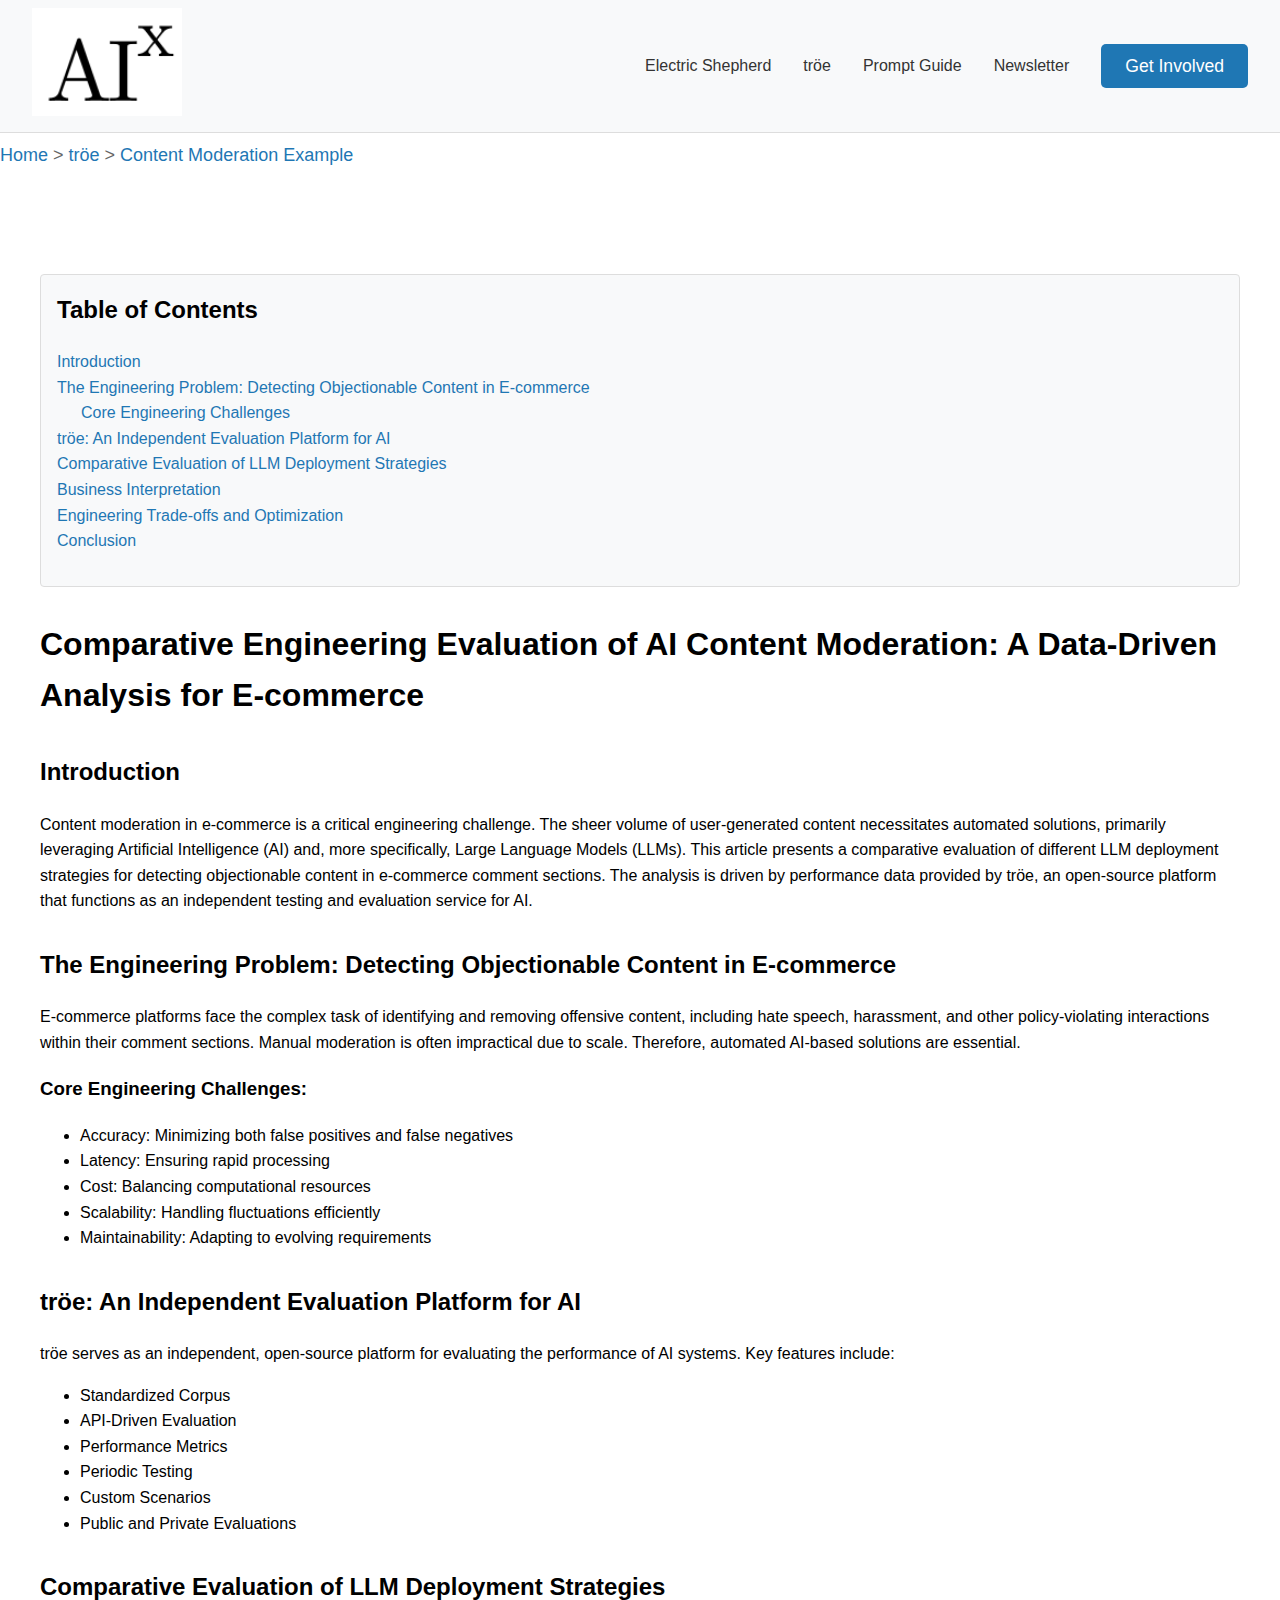
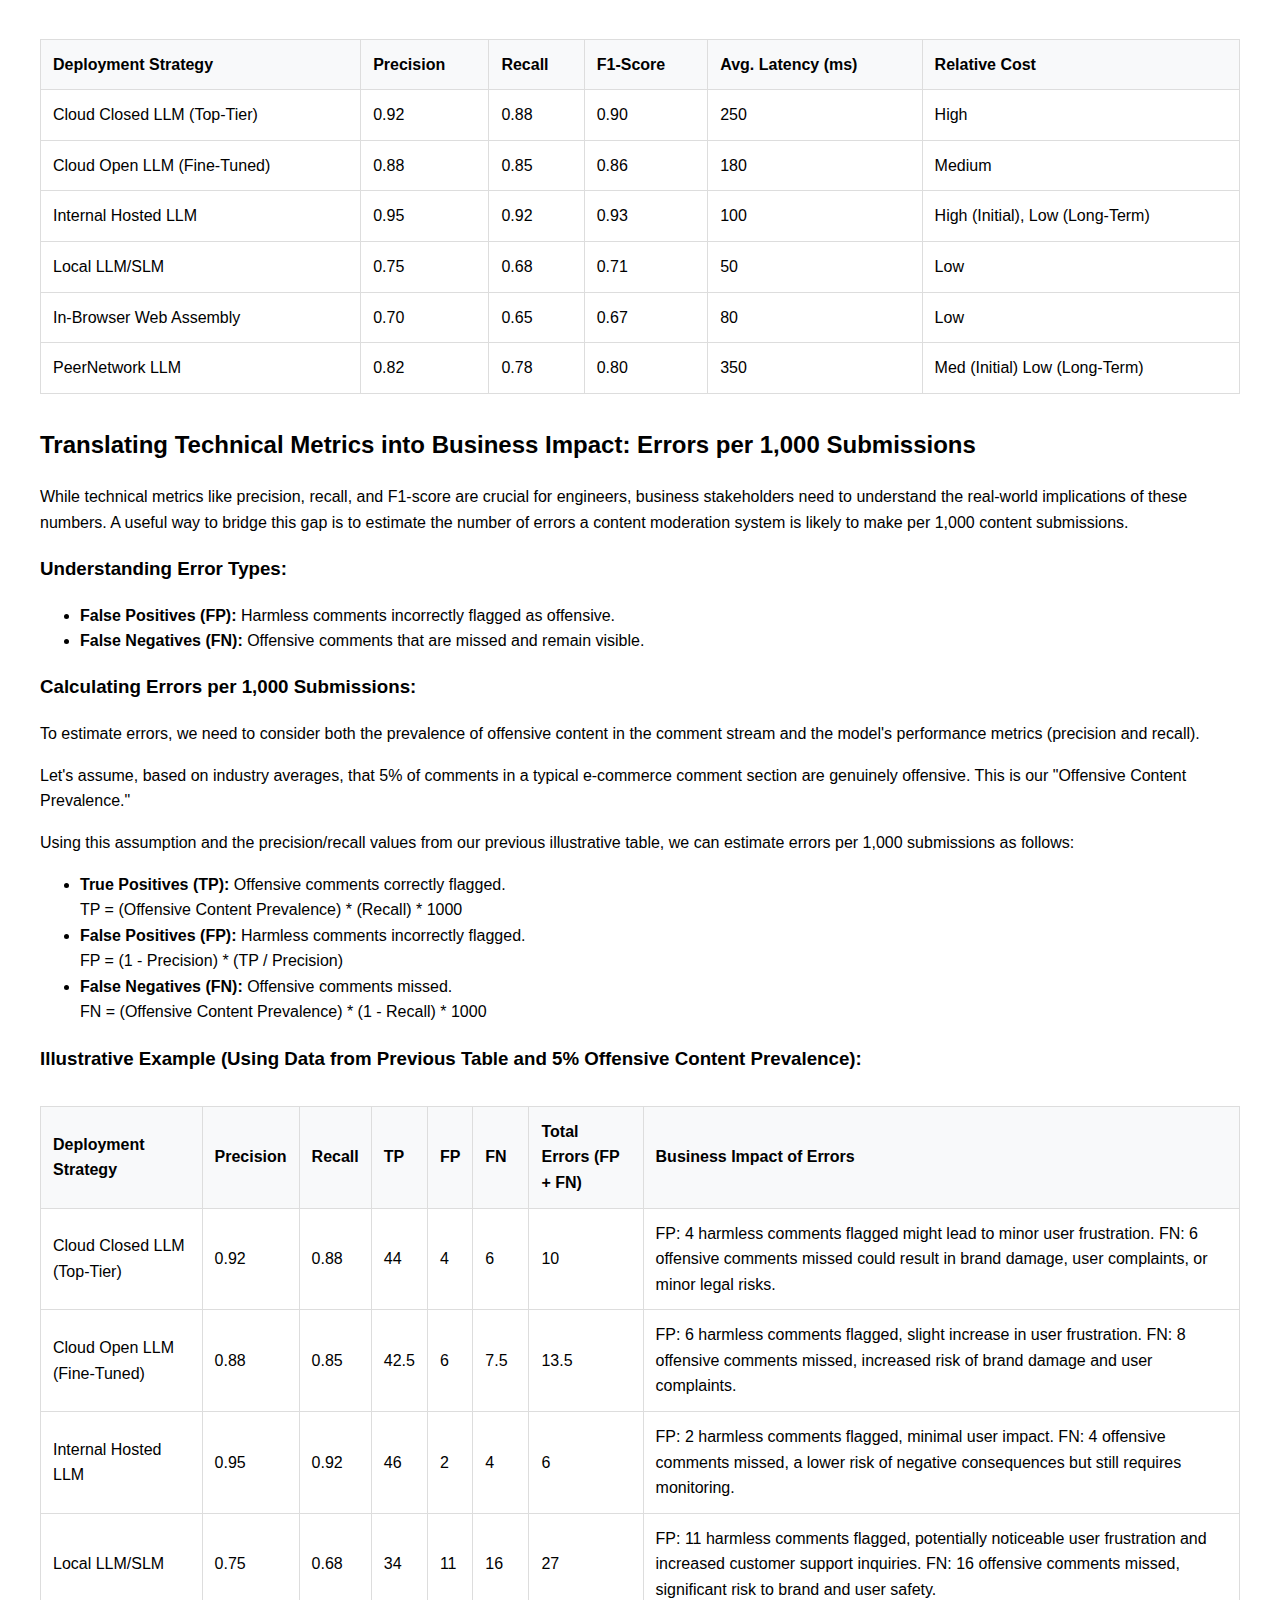
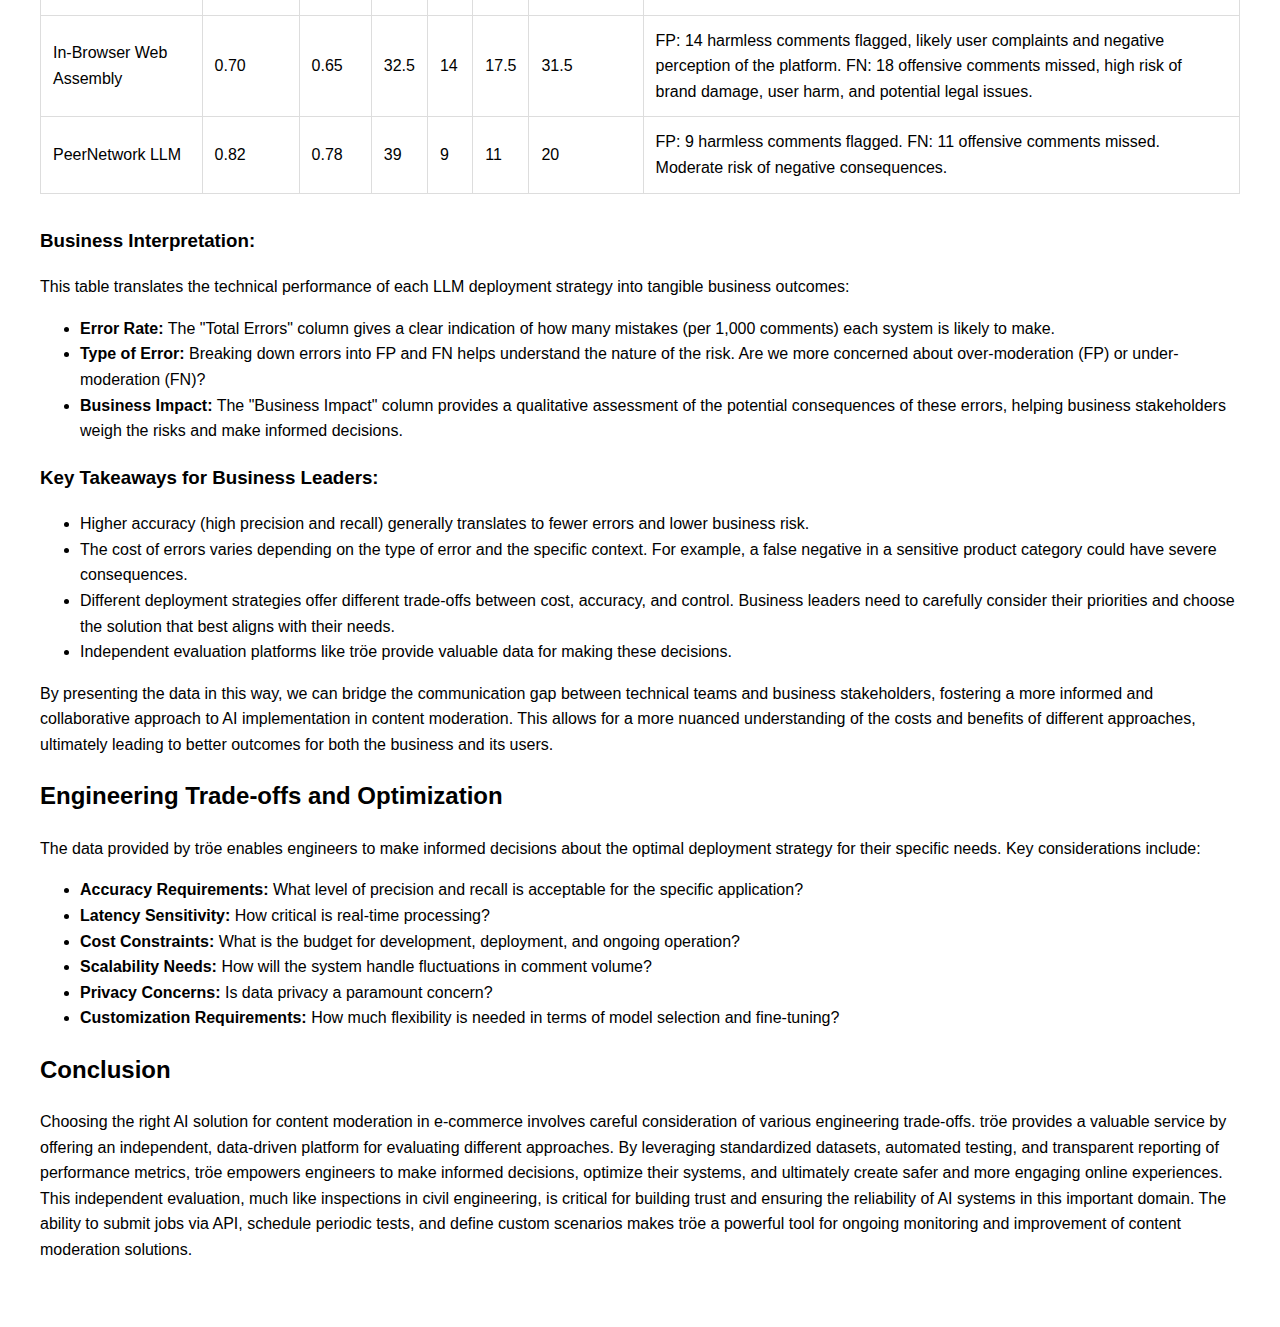
==== contentModerationExampleAnalysis.html @ 3acf2f99 "Updates and content changes.  Improved consistency of the pages and added breadcrumb to help navigat" ====
<!DOCTYPE html>
<html lang="en">
<head>
    <meta charset="UTF-8">
    <meta name="viewport" content="width=device-width, initial-scale=1.0">
    <title>Content Moderation Analysis - tröe</title>
    <style>
        body {
            font-family: sans-serif;
            margin: 0;
            padding: 0;
            line-height: 1.6;
        }
        .container {
            max-width: 1200px;
            margin: 0 auto;
            padding: 2rem;
        }
        .top-nav {
            background-color: #f8f9fa;
            padding: 0.5rem 2rem;
            border-bottom: 1px solid #ddd;
            display: flex;
            justify-content: space-between;
            align-items: center;
        }
        .short-logo {
            width: 150px;
            height: auto;
        }
        .top-nav-links {
            list-style: none;
            padding: 0;
            margin: 0;
            display: flex;
            gap: 2rem;
            align-items: center;
        }
        .top-nav-links a {
            text-decoration: none;
            color: #333;
            font-weight: 500;
        }
        .top-nav-links a:hover {
            color: #1f77b4;
        }
        .cta-button {
            background-color: #1f77b4;
            color: white !important;
            padding: 0.75rem 1.5rem;
            border-radius: 5px;
            font-size: 1.1rem;
            font-weight: bold;
            text-decoration: none;
            transition: background-color 0.3s;
        }
        table {
            width: 100%;
            border-collapse: collapse;
            margin: 2rem 0;
        }
        th, td {
            border: 1px solid #ddd;
            padding: 0.75rem;
            text-align: left;
        }
        th {
            background-color: #f8f9fa;
        }
        .section {
            margin: 2rem 0;
        }
    </style>
</head>
<nav class="top-nav">
    <a href="index.html">
        <img src="images/shortLogo.png" alt="AIxponential Logo" class="short-logo">
    </a>
    <ul class="top-nav-links">
        <li><a href="electric_shepherd.html">Electric Shepherd</a></li>
        <li><a href="troe.html">tröe</a></li>
        <li><a href="prompt_guide_intro.html">Prompt Guide</a></li>
        <li><a href="newsletter.html">Newsletter</a></li>
        <li><a href="get_involved.html" class="cta-button">Get Involved</a></li>
    </ul>
</nav>
<nav class="breadcrumb">
    <a href="index.html">Home</a> &gt; <a href="troe.html">tröe</a> &gt; <a href="contentModerationExampleAnalysis.html">Content Moderation Example</a> 
</nav>

<style>
    .breadcrumb {
        padding: 0.5rem 0;
        color: #666;
        margin-bottom: 2rem;
        margin-left: auto;
        margin-right: 25%;
        font-size: 1.125em;
    }
    .breadcrumb a {
        color: #1f77b4;
        text-decoration: none;
    }
    .breadcrumb a:hover {
        text-decoration: underline;
    }
</style>
<body>
    <div class="container">
 
    
        <div class="toc" style="margin: 2rem 0; padding: 1rem; background-color: #f8f9fa; border: 1px solid #ddd; border-radius: 4px;">
            <h2 style="margin-top: 0;">Table of Contents</h2>
            <ul style="list-style-type: none; padding-left: 0;">
                <li><a href="#introduction" style="text-decoration: none; color: #1f77b4;">Introduction</a></li>
                <li><a href="#engineering-problem" style="text-decoration: none; color: #1f77b4;">The Engineering Problem: Detecting Objectionable Content in E-commerce</a>
                    <ul style="list-style-type: none; padding-left: 1.5rem;">
                        <li><a href="#core-challenges" style="text-decoration: none; color: #1f77b4;">Core Engineering Challenges</a></li>
                    </ul>
                </li>
                <li><a href="#troe-platform" style="text-decoration: none; color: #1f77b4;">tröe: An Independent Evaluation Platform for AI</a></li>
                <li><a href="#comparative-evaluation" style="text-decoration: none; color: #1f77b4;">Comparative Evaluation of LLM Deployment Strategies</a></li>
                <li><a href="#business-interpretation" style="text-decoration: none; color: #1f77b4;">Business Interpretation</a></li>
                <li><a href="#engineering-tradeoffs" style="text-decoration: none; color: #1f77b4;">Engineering Trade-offs and Optimization</a></li>
                <li><a href="#conclusion" style="text-decoration: none; color: #1f77b4;">Conclusion</a></li>
            </ul>
        </div>

        <h1>Comparative Engineering Evaluation of AI Content Moderation: A Data-Driven Analysis for E-commerce</h1>

        <div class="section">
            <h2>Introduction</h2>
            <p>Content moderation in e-commerce is a critical engineering challenge. The sheer volume of user-generated content necessitates automated solutions, primarily leveraging Artificial Intelligence (AI) and, more specifically, Large Language Models (LLMs). This article presents a comparative evaluation of different LLM deployment strategies for detecting objectionable content in e-commerce comment sections. The analysis is driven by performance data provided by tröe, an open-source platform that functions as an independent testing and evaluation service for AI.</p>
        </div>

        <div class="section">
            <h2>The Engineering Problem: Detecting Objectionable Content in E-commerce</h2>
            <p>E-commerce platforms face the complex task of identifying and removing offensive content, including hate speech, harassment, and other policy-violating interactions within their comment sections. Manual moderation is often impractical due to scale. Therefore, automated AI-based solutions are essential.</p>
            
            <h3>Core Engineering Challenges:</h3>
            <ul>
                <li>Accuracy: Minimizing both false positives and false negatives</li>
                <li>Latency: Ensuring rapid processing</li>
                <li>Cost: Balancing computational resources</li>
                <li>Scalability: Handling fluctuations efficiently</li>
                <li>Maintainability: Adapting to evolving requirements</li>
            </ul>
        </div>

        <div class="section">
            <h2>tröe: An Independent Evaluation Platform for AI</h2>
            <p>tröe serves as an independent, open-source platform for evaluating the performance of AI systems. Key features include:</p>
            <ul>
                <li>Standardized Corpus</li>
                <li>API-Driven Evaluation</li>
                <li>Performance Metrics</li>
                <li>Periodic Testing</li>
                <li>Custom Scenarios</li>
                <li>Public and Private Evaluations</li>
            </ul>
        </div>

        <div class="section">
            <h2>Comparative Evaluation of LLM Deployment Strategies</h2>
            <table>
                <thead>
                    <tr>
                        <th>Deployment Strategy</th>
                        <th>Precision</th>
                        <th>Recall</th>
                        <th>F1-Score</th>
                        <th>Avg. Latency (ms)</th>
                        <th>Relative Cost</th>
                    </tr>
                </thead>
                <tbody>
                    <tr>
                        <td>Cloud Closed LLM (Top-Tier)</td>
                        <td>0.92</td>
                        <td>0.88</td>
                        <td>0.90</td>
                        <td>250</td>
                        <td>High</td>
                    </tr>
                    <tr>
                        <td>Cloud Open LLM (Fine-Tuned)</td>
                        <td>0.88</td>
                        <td>0.85</td>
                        <td>0.86</td>
                        <td>180</td>
                        <td>Medium</td>
                    </tr>
                    <tr>
                        <td>Internal Hosted LLM</td>
                        <td>0.95</td>
                        <td>0.92</td>
                        <td>0.93</td>
                        <td>100</td>
                        <td>High (Initial), Low (Long-Term)</td>
                    </tr>
                    <tr>
                        <td>Local LLM/SLM</td>
                        <td>0.75</td>
                        <td>0.68</td>
                        <td>0.71</td>
                        <td>50</td>
                        <td>Low</td>
                    </tr>
                    <tr>
                        <td>In-Browser Web Assembly</td>
                        <td>0.70</td>
                        <td>0.65</td>
                        <td>0.67</td>
                        <td>80</td>
                        <td>Low</td>
                    </tr>
                    <tr>
                        <td>PeerNetwork LLM</td>
                        <td>0.82</td>
                        <td>0.78</td>
                        <td>0.80</td>
                        <td>350</td>
                        <td>Med (Initial) Low (Long-Term)</td>
                    </tr>
                </tbody>
            </table>
        </div>

        <div class="section">
            <h2>Translating Technical Metrics into Business Impact: Errors per 1,000 Submissions</h2>
            <p>While technical metrics like precision, recall, and F1-score are crucial for engineers, business stakeholders need to understand the real-world implications of these numbers. A useful way to bridge this gap is to estimate the number of errors a content moderation system is likely to make per 1,000 content submissions.</p>

            <h3>Understanding Error Types:</h3>
            <ul>
                <li><strong>False Positives (FP):</strong> Harmless comments incorrectly flagged as offensive.</li>
                <li><strong>False Negatives (FN):</strong> Offensive comments that are missed and remain visible.</li>
            </ul>

            <h3>Calculating Errors per 1,000 Submissions:</h3>
            <p>To estimate errors, we need to consider both the prevalence of offensive content in the comment stream and the model's performance metrics (precision and recall).</p>
            <p>Let's assume, based on industry averages, that 5% of comments in a typical e-commerce comment section are genuinely offensive. This is our "Offensive Content Prevalence."</p>
            
            <p>Using this assumption and the precision/recall values from our previous illustrative table, we can estimate errors per 1,000 submissions as follows:</p>
            <ul>
                <li><strong>True Positives (TP):</strong> Offensive comments correctly flagged.<br>
                    TP = (Offensive Content Prevalence) * (Recall) * 1000</li>
                <li><strong>False Positives (FP):</strong> Harmless comments incorrectly flagged.<br>
                    FP = (1 - Precision) * (TP / Precision)</li>
                <li><strong>False Negatives (FN):</strong> Offensive comments missed.<br>
                    FN = (Offensive Content Prevalence) * (1 - Recall) * 1000</li>
            </ul>

            <h3>Illustrative Example (Using Data from Previous Table and 5% Offensive Content Prevalence):</h3>
            <div class="table-container">
                <table>
                    <thead>
                        <tr>
                            <th>Deployment Strategy</th>
                            <th>Precision</th>
                            <th>Recall</th>
                            <th>TP</th>
                            <th>FP</th>
                            <th>FN</th>
                            <th>Total Errors (FP + FN)</th>
                            <th>Business Impact of Errors</th>
                        </tr>
                    </thead>
                    <tbody>
                        <tr>
                            <td>Cloud Closed LLM (Top-Tier)</td>
                            <td>0.92</td>
                            <td>0.88</td>
                            <td>44</td>
                            <td>4</td>
                            <td>6</td>
                            <td>10</td>
                            <td>FP: 4 harmless comments flagged might lead to minor user frustration. FN: 6 offensive comments missed could result in brand damage, user complaints, or minor legal risks.</td>
                        </tr>
                        <tr>
                            <td>Cloud Open LLM (Fine-Tuned)</td>
                            <td>0.88</td>
                            <td>0.85</td>
                            <td>42.5</td>
                            <td>6</td>
                            <td>7.5</td>
                            <td>13.5</td>
                            <td>FP: 6 harmless comments flagged, slight increase in user frustration. FN: 8 offensive comments missed, increased risk of brand damage and user complaints.</td>
                        </tr>
                        <tr>
                            <td>Internal Hosted LLM</td>
                            <td>0.95</td>
                            <td>0.92</td>
                            <td>46</td>
                            <td>2</td>
                            <td>4</td>
                            <td>6</td>
                            <td>FP: 2 harmless comments flagged, minimal user impact. FN: 4 offensive comments missed, a lower risk of negative consequences but still requires monitoring.</td>
                        </tr>
                        <tr>
                            <td>Local LLM/SLM</td>
                            <td>0.75</td>
                            <td>0.68</td>
                            <td>34</td>
                            <td>11</td>
                            <td>16</td>
                            <td>27</td>
                            <td>FP: 11 harmless comments flagged, potentially noticeable user frustration and increased customer support inquiries. FN: 16 offensive comments missed, significant risk to brand and user safety.</td>
                        </tr>
                        <tr>
                            <td>In-Browser Web Assembly</td>
                            <td>0.70</td>
                            <td>0.65</td>
                            <td>32.5</td>
                            <td>14</td>
                            <td>17.5</td>
                            <td>31.5</td>
                            <td>FP: 14 harmless comments flagged, likely user complaints and negative perception of the platform. FN: 18 offensive comments missed, high risk of brand damage, user harm, and potential legal issues.</td>
                        </tr>
                        <tr>
                            <td>PeerNetwork LLM</td>
                            <td>0.82</td>
                            <td>0.78</td>
                            <td>39</td>
                            <td>9</td>
                            <td>11</td>
                            <td>20</td>
                            <td>FP: 9 harmless comments flagged. FN: 11 offensive comments missed. Moderate risk of negative consequences.</td>
                        </tr>
                    </tbody>
                </table>
            </div>

            <h3>Business Interpretation:</h3>
            <p>This table translates the technical performance of each LLM deployment strategy into tangible business outcomes:</p>
            <ul>
                <li><strong>Error Rate:</strong> The "Total Errors" column gives a clear indication of how many mistakes (per 1,000 comments) each system is likely to make.</li>
                <li><strong>Type of Error:</strong> Breaking down errors into FP and FN helps understand the nature of the risk. Are we more concerned about over-moderation (FP) or under-moderation (FN)?</li>
                <li><strong>Business Impact:</strong> The "Business Impact" column provides a qualitative assessment of the potential consequences of these errors, helping business stakeholders weigh the risks and make informed decisions.</li>
            </ul>

            <h3>Key Takeaways for Business Leaders:</h3>
            <ul>
                <li>Higher accuracy (high precision and recall) generally translates to fewer errors and lower business risk.</li>
                <li>The cost of errors varies depending on the type of error and the specific context. For example, a false negative in a sensitive product category could have severe consequences.</li>
                <li>Different deployment strategies offer different trade-offs between cost, accuracy, and control. Business leaders need to carefully consider their priorities and choose the solution that best aligns with their needs.</li>
                <li>Independent evaluation platforms like tröe provide valuable data for making these decisions.</li>
            </ul>

            <p>By presenting the data in this way, we can bridge the communication gap between technical teams and business stakeholders, fostering a more informed and collaborative approach to AI implementation in content moderation. This allows for a more nuanced understanding of the costs and benefits of different approaches, ultimately leading to better outcomes for both the business and its users.</p>

            <h2>Engineering Trade-offs and Optimization</h2>
            <p>The data provided by tröe enables engineers to make informed decisions about the optimal deployment strategy for their specific needs. Key considerations include:</p>
            <ul>
                <li><strong>Accuracy Requirements:</strong> What level of precision and recall is acceptable for the specific application?</li>
                <li><strong>Latency Sensitivity:</strong> How critical is real-time processing?</li>
                <li><strong>Cost Constraints:</strong> What is the budget for development, deployment, and ongoing operation?</li>
                <li><strong>Scalability Needs:</strong> How will the system handle fluctuations in comment volume?</li>
                <li><strong>Privacy Concerns:</strong> Is data privacy a paramount concern?</li>
                <li><strong>Customization Requirements:</strong> How much flexibility is needed in terms of model selection and fine-tuning?</li>
            </ul>

            <h2>Conclusion</h2>
            <p>Choosing the right AI solution for content moderation in e-commerce involves careful consideration of various engineering trade-offs. tröe provides a valuable service by offering an independent, data-driven platform for evaluating different approaches. By leveraging standardized datasets, automated testing, and transparent reporting of performance metrics, tröe empowers engineers to make informed decisions, optimize their systems, and ultimately create safer and more engaging online experiences. This independent evaluation, much like inspections in civil engineering, is critical for building trust and ensuring the reliability of AI systems in this important domain. The ability to submit jobs via API, schedule periodic tests, and define custom scenarios makes tröe a powerful tool for ongoing monitoring and improvement of content moderation solutions.</p>
        </div>
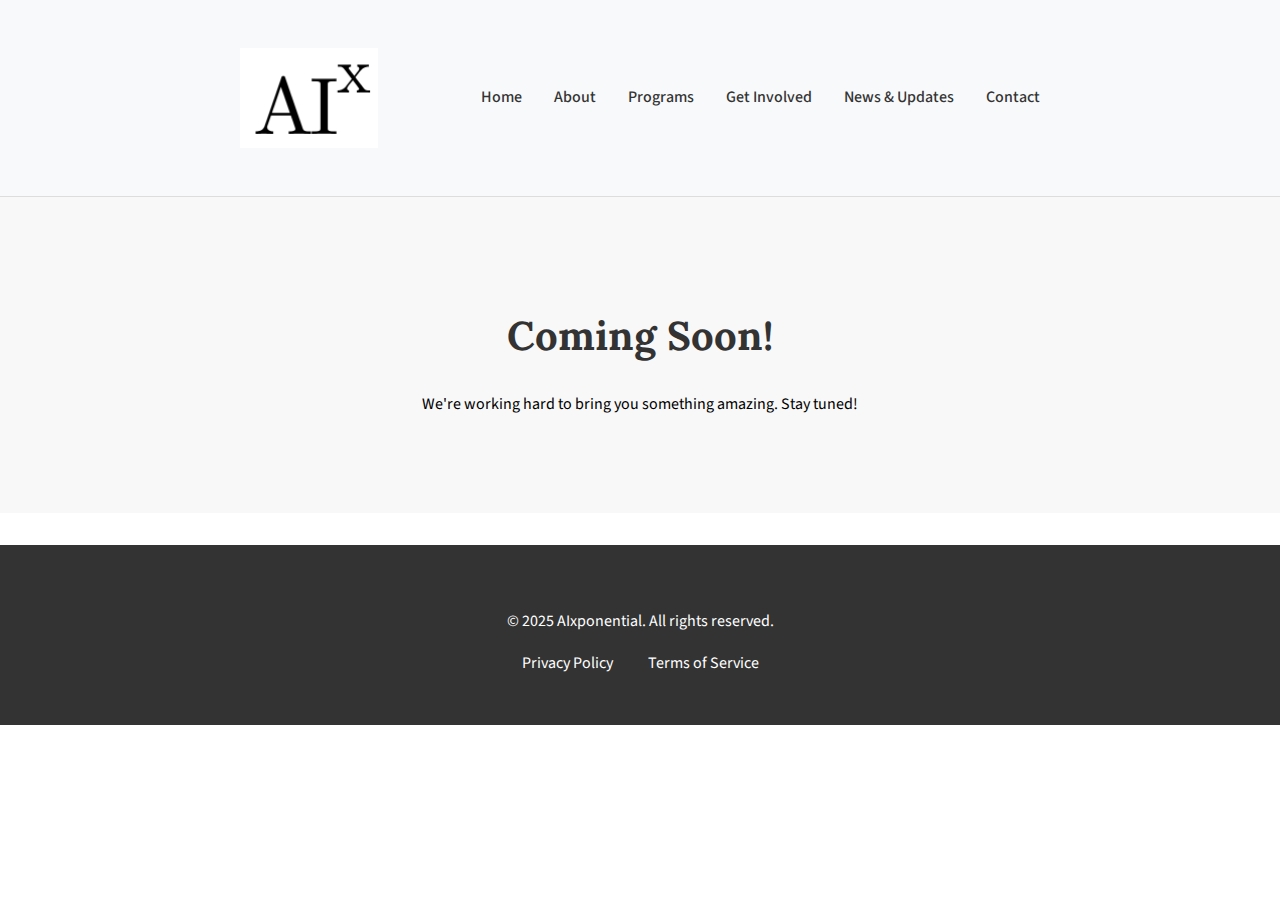
==== commit 2c37289e: "Latest version of website" ====
--- a/contentModerationExampleAnalysis.html
+++ b/contentModerationExampleAnalysis.html
@@ -3,362 +3,48 @@
 <head>
     <meta charset="UTF-8">
     <meta name="viewport" content="width=device-width, initial-scale=1.0">
-    <title>Content Moderation Analysis - tröe</title>
-    <style>
-        body {
-            font-family: sans-serif;
-            margin: 0;
-            padding: 0;
-            line-height: 1.6;
-        }
-        .container {
-            max-width: 1200px;
-            margin: 0 auto;
-            padding: 2rem;
-        }
-        .top-nav {
-            background-color: #f8f9fa;
-            padding: 0.5rem 2rem;
-            border-bottom: 1px solid #ddd;
-            display: flex;
-            justify-content: space-between;
-            align-items: center;
-        }
-        .short-logo {
-            width: 150px;
-            height: auto;
-        }
-        .top-nav-links {
-            list-style: none;
-            padding: 0;
-            margin: 0;
-            display: flex;
-            gap: 2rem;
-            align-items: center;
-        }
-        .top-nav-links a {
-            text-decoration: none;
-            color: #333;
-            font-weight: 500;
-        }
-        .top-nav-links a:hover {
-            color: #1f77b4;
-        }
-        .cta-button {
-            background-color: #1f77b4;
-            color: white !important;
-            padding: 0.75rem 1.5rem;
-            border-radius: 5px;
-            font-size: 1.1rem;
-            font-weight: bold;
-            text-decoration: none;
-            transition: background-color 0.3s;
-        }
-        table {
-            width: 100%;
-            border-collapse: collapse;
-            margin: 2rem 0;
-        }
-        th, td {
-            border: 1px solid #ddd;
-            padding: 0.75rem;
-            text-align: left;
-        }
-        th {
-            background-color: #f8f9fa;
-        }
-        .section {
-            margin: 2rem 0;
-        }
-    </style>
+    <title>Coming Soon - AIxponential</title >
+    <link rel="preconnect" href="https://fonts.googleapis.com">
+    <link rel="preconnect" href="https://fonts.gstatic.com" crossorigin>
+    <link href="https://fonts.googleapis.com/css2?family=Source+Sans+3:wght@400;600;700&family=Lora:ital,wght@0,400;0,700;1,400&display=swap" rel="stylesheet">
+    <link rel="stylesheet" href="style.css">
 </head>
-<nav class="top-nav">
-    <a href="index.html">
-        <img src="images/shortLogo.png" alt="AIxponential Logo" class="short-logo">
-    </a>
-    <ul class="top-nav-links">
-        <li><a href="electric_shepherd.html">Electric Shepherd</a></li>
-        <li><a href="troe.html">tröe</a></li>
-        <li><a href="prompt_guide_intro.html">Prompt Guide</a></li>
-        <li><a href="newsletter.html">Newsletter</a></li>
-        <li><a href="get_involved.html" class="cta-button">Get Involved</a></li>
-    </ul>
-</nav>
-<nav class="breadcrumb">
-    <a href="index.html">Home</a> &gt; <a href="troe.html">tröe</a> &gt; <a href="contentModerationExampleAnalysis.html">Content Moderation Example</a> 
-</nav>
+<body>
 
-<style>
-    .breadcrumb {
-        padding: 0.5rem 0;
-        color: #666;
-        margin-bottom: 2rem;
-        margin-left: auto;
-        margin-right: 25%;
-        font-size: 1.125em;
-    }
-    .breadcrumb a {
-        color: #1f77b4;
-        text-decoration: none;
-    }
-    .breadcrumb a:hover {
-        text-decoration: underline;
-    }
-</style>
-<body>
-    <div class="container">
- 
-    
-        <div class="toc" style="margin: 2rem 0; padding: 1rem; background-color: #f8f9fa; border: 1px solid #ddd; border-radius: 4px;">
-            <h2 style="margin-top: 0;">Table of Contents</h2>
-            <ul style="list-style-type: none; padding-left: 0;">
-                <li><a href="#introduction" style="text-decoration: none; color: #1f77b4;">Introduction</a></li>
-                <li><a href="#engineering-problem" style="text-decoration: none; color: #1f77b4;">The Engineering Problem: Detecting Objectionable Content in E-commerce</a>
-                    <ul style="list-style-type: none; padding-left: 1.5rem;">
-                        <li><a href="#core-challenges" style="text-decoration: none; color: #1f77b4;">Core Engineering Challenges</a></li>
-                    </ul>
-                </li>
-                <li><a href="#troe-platform" style="text-decoration: none; color: #1f77b4;">tröe: An Independent Evaluation Platform for AI</a></li>
-                <li><a href="#comparative-evaluation" style="text-decoration: none; color: #1f77b4;">Comparative Evaluation of LLM Deployment Strategies</a></li>
-                <li><a href="#business-interpretation" style="text-decoration: none; color: #1f77b4;">Business Interpretation</a></li>
-                <li><a href="#engineering-tradeoffs" style="text-decoration: none; color: #1f77b4;">Engineering Trade-offs and Optimization</a></li>
-                <li><a href="#conclusion" style="text-decoration: none; color: #1f77b4;">Conclusion</a></li>
-            </ul>
+    <header>
+        <div class="container">
+            <nav>
+                <a href="/">
+                    <img src="images/shortLogo.png" alt="AIxponential Logo" style="height: 100px; float: left; margin-right: 20px;">
+                </a>
+                <ul>
+                    <li><a href="/">Home</a></li>
+                    <li><a href="about.html">About</a></li>
+                    <li><a href="#programs">Programs</a></li>
+                    <li><a href="get-involved.html">Get Involved</a></li>
+                    <li><a href="get-involved.html#news">News & Updates</a></li>
+                    <li><a href="get-involved.html#contact">Contact</a></li>
+                </ul>
+            </nav>
         </div>
+    </header>
 
-        <h1>Comparative Engineering Evaluation of AI Content Moderation: A Data-Driven Analysis for E-commerce</h1>
+    <section class="hero">
+        <div class="container">
+            <h1>Coming Soon!</h1 >
+            <p>We're working hard to bring you something amazing. Stay tuned!</p >
+        </div>
+    </section>
 
-        <div class="section">
-            <h2>Introduction</h2>
-            <p>Content moderation in e-commerce is a critical engineering challenge. The sheer volume of user-generated content necessitates automated solutions, primarily leveraging Artificial Intelligence (AI) and, more specifically, Large Language Models (LLMs). This article presents a comparative evaluation of different LLM deployment strategies for detecting objectionable content in e-commerce comment sections. The analysis is driven by performance data provided by tröe, an open-source platform that functions as an independent testing and evaluation service for AI.</p>
+    <footer>
+        <div class="container">
+            <p>&copy; 2025 AIxponential. All rights reserved.</p >
+            <div class="footer-links">
+                <a href="#">Privacy Policy</a>
+                <a href="#">Terms of Service</a>
+            </div>
         </div>
+    </footer>
 
-        <div class="section">
-            <h2>The Engineering Problem: Detecting Objectionable Content in E-commerce</h2>
-            <p>E-commerce platforms face the complex task of identifying and removing offensive content, including hate speech, harassment, and other policy-violating interactions within their comment sections. Manual moderation is often impractical due to scale. Therefore, automated AI-based solutions are essential.</p>
-            
-            <h3>Core Engineering Challenges:</h3>
-            <ul>
-                <li>Accuracy: Minimizing both false positives and false negatives</li>
-                <li>Latency: Ensuring rapid processing</li>
-                <li>Cost: Balancing computational resources</li>
-                <li>Scalability: Handling fluctuations efficiently</li>
-                <li>Maintainability: Adapting to evolving requirements</li>
-            </ul>
-        </div>
-
-        <div class="section">
-            <h2>tröe: An Independent Evaluation Platform for AI</h2>
-            <p>tröe serves as an independent, open-source platform for evaluating the performance of AI systems. Key features include:</p>
-            <ul>
-                <li>Standardized Corpus</li>
-                <li>API-Driven Evaluation</li>
-                <li>Performance Metrics</li>
-                <li>Periodic Testing</li>
-                <li>Custom Scenarios</li>
-                <li>Public and Private Evaluations</li>
-            </ul>
-        </div>
-
-        <div class="section">
-            <h2>Comparative Evaluation of LLM Deployment Strategies</h2>
-            <table>
-                <thead>
-                    <tr>
-                        <th>Deployment Strategy</th>
-                        <th>Precision</th>
-                        <th>Recall</th>
-                        <th>F1-Score</th>
-                        <th>Avg. Latency (ms)</th>
-                        <th>Relative Cost</th>
-                    </tr>
-                </thead>
-                <tbody>
-                    <tr>
-                        <td>Cloud Closed LLM (Top-Tier)</td>
-                        <td>0.92</td>
-                        <td>0.88</td>
-                        <td>0.90</td>
-                        <td>250</td>
-                        <td>High</td>
-                    </tr>
-                    <tr>
-                        <td>Cloud Open LLM (Fine-Tuned)</td>
-                        <td>0.88</td>
-                        <td>0.85</td>
-                        <td>0.86</td>
-                        <td>180</td>
-                        <td>Medium</td>
-                    </tr>
-                    <tr>
-                        <td>Internal Hosted LLM</td>
-                        <td>0.95</td>
-                        <td>0.92</td>
-                        <td>0.93</td>
-                        <td>100</td>
-                        <td>High (Initial), Low (Long-Term)</td>
-                    </tr>
-                    <tr>
-                        <td>Local LLM/SLM</td>
-                        <td>0.75</td>
-                        <td>0.68</td>
-                        <td>0.71</td>
-                        <td>50</td>
-                        <td>Low</td>
-                    </tr>
-                    <tr>
-                        <td>In-Browser Web Assembly</td>
-                        <td>0.70</td>
-                        <td>0.65</td>
-                        <td>0.67</td>
-                        <td>80</td>
-                        <td>Low</td>
-                    </tr>
-                    <tr>
-                        <td>PeerNetwork LLM</td>
-                        <td>0.82</td>
-                        <td>0.78</td>
-                        <td>0.80</td>
-                        <td>350</td>
-                        <td>Med (Initial) Low (Long-Term)</td>
-                    </tr>
-                </tbody>
-            </table>
-        </div>
-
-        <div class="section">
-            <h2>Translating Technical Metrics into Business Impact: Errors per 1,000 Submissions</h2>
-            <p>While technical metrics like precision, recall, and F1-score are crucial for engineers, business stakeholders need to understand the real-world implications of these numbers. A useful way to bridge this gap is to estimate the number of errors a content moderation system is likely to make per 1,000 content submissions.</p>
-
-            <h3>Understanding Error Types:</h3>
-            <ul>
-                <li><strong>False Positives (FP):</strong> Harmless comments incorrectly flagged as offensive.</li>
-                <li><strong>False Negatives (FN):</strong> Offensive comments that are missed and remain visible.</li>
-            </ul>
-
-            <h3>Calculating Errors per 1,000 Submissions:</h3>
-            <p>To estimate errors, we need to consider both the prevalence of offensive content in the comment stream and the model's performance metrics (precision and recall).</p>
-            <p>Let's assume, based on industry averages, that 5% of comments in a typical e-commerce comment section are genuinely offensive. This is our "Offensive Content Prevalence."</p>
-            
-            <p>Using this assumption and the precision/recall values from our previous illustrative table, we can estimate errors per 1,000 submissions as follows:</p>
-            <ul>
-                <li><strong>True Positives (TP):</strong> Offensive comments correctly flagged.<br>
-                    TP = (Offensive Content Prevalence) * (Recall) * 1000</li>
-                <li><strong>False Positives (FP):</strong> Harmless comments incorrectly flagged.<br>
-                    FP = (1 - Precision) * (TP / Precision)</li>
-                <li><strong>False Negatives (FN):</strong> Offensive comments missed.<br>
-                    FN = (Offensive Content Prevalence) * (1 - Recall) * 1000</li>
-            </ul>
-
-            <h3>Illustrative Example (Using Data from Previous Table and 5% Offensive Content Prevalence):</h3>
-            <div class="table-container">
-                <table>
-                    <thead>
-                        <tr>
-                            <th>Deployment Strategy</th>
-                            <th>Precision</th>
-                            <th>Recall</th>
-                            <th>TP</th>
-                            <th>FP</th>
-                            <th>FN</th>
-                            <th>Total Errors (FP + FN)</th>
-                            <th>Business Impact of Errors</th>
-                        </tr>
-                    </thead>
-                    <tbody>
-                        <tr>
-                            <td>Cloud Closed LLM (Top-Tier)</td>
-                            <td>0.92</td>
-                            <td>0.88</td>
-                            <td>44</td>
-                            <td>4</td>
-                            <td>6</td>
-                            <td>10</td>
-                            <td>FP: 4 harmless comments flagged might lead to minor user frustration. FN: 6 offensive comments missed could result in brand damage, user complaints, or minor legal risks.</td>
-                        </tr>
-                        <tr>
-                            <td>Cloud Open LLM (Fine-Tuned)</td>
-                            <td>0.88</td>
-                            <td>0.85</td>
-                            <td>42.5</td>
-                            <td>6</td>
-                            <td>7.5</td>
-                            <td>13.5</td>
-                            <td>FP: 6 harmless comments flagged, slight increase in user frustration. FN: 8 offensive comments missed, increased risk of brand damage and user complaints.</td>
-                        </tr>
-                        <tr>
-                            <td>Internal Hosted LLM</td>
-                            <td>0.95</td>
-                            <td>0.92</td>
-                            <td>46</td>
-                            <td>2</td>
-                            <td>4</td>
-                            <td>6</td>
-                            <td>FP: 2 harmless comments flagged, minimal user impact. FN: 4 offensive comments missed, a lower risk of negative consequences but still requires monitoring.</td>
-                        </tr>
-                        <tr>
-                            <td>Local LLM/SLM</td>
-                            <td>0.75</td>
-                            <td>0.68</td>
-                            <td>34</td>
-                            <td>11</td>
-                            <td>16</td>
-                            <td>27</td>
-                            <td>FP: 11 harmless comments flagged, potentially noticeable user frustration and increased customer support inquiries. FN: 16 offensive comments missed, significant risk to brand and user safety.</td>
-                        </tr>
-                        <tr>
-                            <td>In-Browser Web Assembly</td>
-                            <td>0.70</td>
-                            <td>0.65</td>
-                            <td>32.5</td>
-                            <td>14</td>
-                            <td>17.5</td>
-                            <td>31.5</td>
-                            <td>FP: 14 harmless comments flagged, likely user complaints and negative perception of the platform. FN: 18 offensive comments missed, high risk of brand damage, user harm, and potential legal issues.</td>
-                        </tr>
-                        <tr>
-                            <td>PeerNetwork LLM</td>
-                            <td>0.82</td>
-                            <td>0.78</td>
-                            <td>39</td>
-                            <td>9</td>
-                            <td>11</td>
-                            <td>20</td>
-                            <td>FP: 9 harmless comments flagged. FN: 11 offensive comments missed. Moderate risk of negative consequences.</td>
-                        </tr>
-                    </tbody>
-                </table>
-            </div>
-
-            <h3>Business Interpretation:</h3>
-            <p>This table translates the technical performance of each LLM deployment strategy into tangible business outcomes:</p>
-            <ul>
-                <li><strong>Error Rate:</strong> The "Total Errors" column gives a clear indication of how many mistakes (per 1,000 comments) each system is likely to make.</li>
-                <li><strong>Type of Error:</strong> Breaking down errors into FP and FN helps understand the nature of the risk. Are we more concerned about over-moderation (FP) or under-moderation (FN)?</li>
-                <li><strong>Business Impact:</strong> The "Business Impact" column provides a qualitative assessment of the potential consequences of these errors, helping business stakeholders weigh the risks and make informed decisions.</li>
-            </ul>
-
-            <h3>Key Takeaways for Business Leaders:</h3>
-            <ul>
-                <li>Higher accuracy (high precision and recall) generally translates to fewer errors and lower business risk.</li>
-                <li>The cost of errors varies depending on the type of error and the specific context. For example, a false negative in a sensitive product category could have severe consequences.</li>
-                <li>Different deployment strategies offer different trade-offs between cost, accuracy, and control. Business leaders need to carefully consider their priorities and choose the solution that best aligns with their needs.</li>
-                <li>Independent evaluation platforms like tröe provide valuable data for making these decisions.</li>
-            </ul>
-
-            <p>By presenting the data in this way, we can bridge the communication gap between technical teams and business stakeholders, fostering a more informed and collaborative approach to AI implementation in content moderation. This allows for a more nuanced understanding of the costs and benefits of different approaches, ultimately leading to better outcomes for both the business and its users.</p>
-
-            <h2>Engineering Trade-offs and Optimization</h2>
-            <p>The data provided by tröe enables engineers to make informed decisions about the optimal deployment strategy for their specific needs. Key considerations include:</p>
-            <ul>
-                <li><strong>Accuracy Requirements:</strong> What level of precision and recall is acceptable for the specific application?</li>
-                <li><strong>Latency Sensitivity:</strong> How critical is real-time processing?</li>
-                <li><strong>Cost Constraints:</strong> What is the budget for development, deployment, and ongoing operation?</li>
-                <li><strong>Scalability Needs:</strong> How will the system handle fluctuations in comment volume?</li>
-                <li><strong>Privacy Concerns:</strong> Is data privacy a paramount concern?</li>
-                <li><strong>Customization Requirements:</strong> How much flexibility is needed in terms of model selection and fine-tuning?</li>
-            </ul>
-
-            <h2>Conclusion</h2>
-            <p>Choosing the right AI solution for content moderation in e-commerce involves careful consideration of various engineering trade-offs. tröe provides a valuable service by offering an independent, data-driven platform for evaluating different approaches. By leveraging standardized datasets, automated testing, and transparent reporting of performance metrics, tröe empowers engineers to make informed decisions, optimize their systems, and ultimately create safer and more engaging online experiences. This independent evaluation, much like inspections in civil engineering, is critical for building trust and ensuring the reliability of AI systems in this important domain. The ability to submit jobs via API, schedule periodic tests, and define custom scenarios makes tröe a powerful tool for ongoing monitoring and improvement of content moderation solutions.</p>
-        </div>
+</body>
+</html>
--- a/style.css
+++ b/style.css
@@ -0,0 +1,236 @@
+/* General Styles */
+body {
+    font-family: 'Source Sans 3', sans-serif;
+    margin: 0;
+    padding: 0;
+    line-height: 1.6;
+}
+
+.container {
+    max-width: 800px;
+    margin: 0 auto;
+    padding: 2rem;
+}
+
+/* Typography */
+h1, h2, h3 {
+    font-family: 'Lora', serif;
+    color: #333;
+}
+
+h1 {
+    font-size: 2.5rem;
+    margin-bottom: 1.5rem;
+}
+
+h2 {
+    font-size: 2rem;
+    margin-top: 2rem;
+    margin-bottom: 1rem;
+}
+
+h3 {
+    font-size: 1.5rem;
+    margin-top: 1.5rem;
+    color: #333;
+}
+
+a {
+    color: #1f77b4;
+    text-decoration: none;
+}
+
+a:hover {
+    text-decoration: underline;
+}
+
+/* Header Styles */
+header {
+    background-color: #f8f9fa;
+    padding: 1rem 0;
+    border-bottom: 1px solid #ddd;
+}
+
+header nav {
+    display: flex;
+    justify-content: space-between;
+    align-items: center;
+}
+
+header ul {
+    list-style: none;
+    padding: 0;
+    margin: 0;
+    display: flex;
+    gap: 2rem;
+    align-items: center;
+}
+
+header li a {
+    text-decoration: none;
+    color: #333;
+    font-weight: 500;
+}
+
+header li a:hover {
+    color: #1f77b4;
+}
+
+.short-logo {
+    width: 150px;
+    height: auto;
+}
+
+.cta-button {
+    background-color: #1f77b4;
+    color: white !important;
+    padding: 0.75rem 1.5rem;
+    border-radius: 5px;
+    font-size: 1.1rem;
+    font-weight: bold;
+    text-decoration: none;
+    transition: background-color 0.3s;
+}
+
+.cta-button:hover {
+    background-color: #145c8e;
+}
+
+/* Hero Section */
+.hero {
+    background-color: #f8f8f8;
+    padding: 3em 0;
+    text-align: center;
+    margin-bottom: 2em; /* Added margin */
+}
+
+/* Section Styles */
+section {
+    padding: 2em 0; /* Increased padding */
+    margin-bottom: 1.5em; /* Added margin */
+}
+
+.section-title {
+    font-size: 2.2rem;
+    margin-bottom: 1.2rem;
+    text-align: center;
+}
+
+/* Program Card Styles */
+.program-card {
+    background-color: #fff;
+    border-radius: 8px;
+    box-shadow: 0 2px 4px rgba(0, 0, 0, 0.1);
+    padding: 1.5em; /* Increased padding */
+    margin-bottom: 1.5em; /* Added margin */
+}
+
+/* Two Column Layout */
+.two-column {
+    display: flex;
+    flex-wrap: wrap;
+    gap: 2em; /* Increased gap */
+}
+
+.two-column > div {
+    flex: 1;
+    min-width: 300px;
+}
+
+/* Accordion Styles */
+.accordion {
+    margin-top: 1.5em; /* Added margin */
+}
+
+.accordion-item {
+    margin-bottom: 0.75em; /* Added margin */
+    border: 1px solid #ddd;
+    border-radius: 4px;
+    overflow: hidden;
+}
+
+/* Footer Styles */
+footer {
+    background-color: #333;
+    color: #fff;
+    text-align: center;
+    padding: 1em 0;
+    margin-top: 2em; /* Added margin */
+}
+
+.footer-links {
+    margin-top: 0.5em;
+}
+
+.footer-links a {
+    color: #fff;
+    text-decoration: none;
+    margin: 0 1em;
+}
+
+.footer-links a:hover {
+    text-decoration: underline;
+}
+
+/* Form Styles (Contact, Volunteer, etc.) */
+form {
+  max-width: 600px;
+  margin: 0 auto;
+  padding: 20px;
+  background-color: #fff;
+  border-radius: 8px;
+  box-shadow: 0 2px 4px rgba(0,0,0,0.1);
+}
+
+form label {
+  display: block;
+  margin-bottom: 5px;
+  font-weight: bold;
+}
+
+form input[type="text"],
+form input[type="email"],
+form textarea {
+  width: 100%;
+  padding: 10px;
+  margin-bottom: 15px;
+  border: 1px solid #ddd;
+  border-radius: 4px;
+}
+form textarea {
+   resize: vertical; /* Allow vertical resizing */
+}
+
+form button[type="submit"] {
+    display: inline-block;
+    padding: 10px 20px;
+    background-color: #0056b3;
+    color: #fff;
+    border: none;
+    border-radius: 4px;
+    cursor: pointer;
+    font-weight: 600;
+    transition: background-color 0.2s;
+}
+form button[type="submit"]:hover {
+   background-color: #003366;
+}
+
+
+ /* News & Updates Section */
+ .news-item {
+   border-bottom: 1px solid #eee;
+   padding-bottom: 1em;
+   margin-bottom: 1em;
+ }
+
+ .news-item h3 {
+   margin-bottom: 0.3em;
+ }
+ .news-item p {
+   color: #666;
+   font-size: 0.9em;
+ }
+ .news-item a {
+   font-style: italic;
+ } 